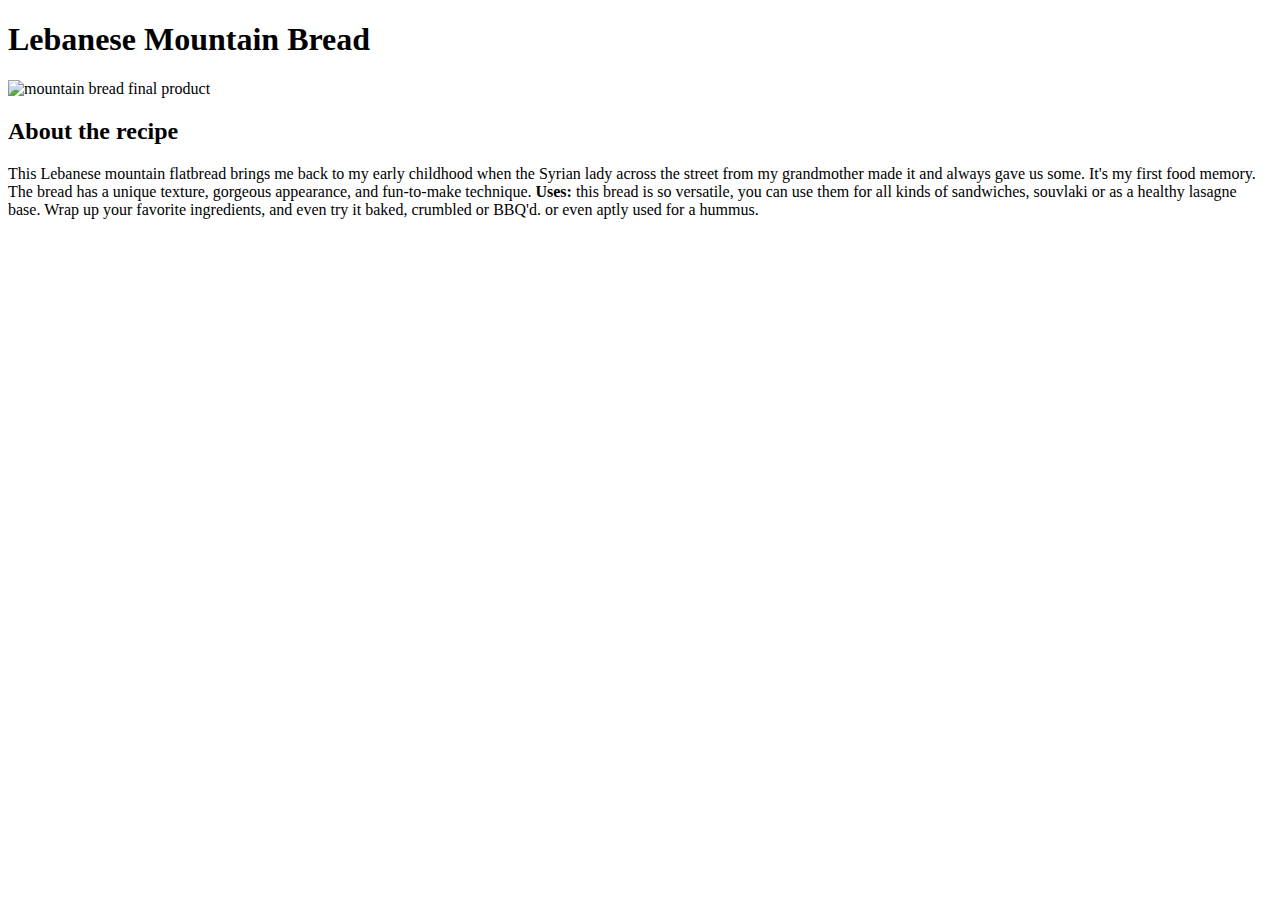
==== recipes/lebanese-mt-bread.html @ 7b393d52 "Create first few components of recipe page" ====
<!DOCTYPE html>

<html>
    <head lang="en">
        <meta charset="utf-8">
        <title>Lebanese Mountain Bread</title>
    </head>

    <body>
        <h1>Lebanese Mountain Bread</h1>
        <img src="../img/mt-bread.webp" alt="mountain bread final product">
        <h2>About the recipe</h2>
        <p>
            This Lebanese mountain flatbread brings me back to my early childhood when the Syrian lady across the street from my grandmother made it and always gave us some. 
            It's my first food memory. The bread has a unique texture, gorgeous appearance, and fun-to-make technique.
            <strong>Uses:</strong> this bread is so versatile, you can use them for all kinds of sandwiches, souvlaki or as a healthy lasagne base. 
            Wrap up your favorite ingredients, and even try it baked, crumbled or BBQ'd. or even aptly used for a hummus.
        </p>
    </body>
</html>

<!-- An image of the finished dish under the h1 heading that you added earlier. You can find images of the dish on Google or the recipe site we linked to earlier.

Under the image, it should have an appropriately sized “Description” heading followed by a paragraph or two describing the recipe.

Under the description, add an “Ingredients” heading followed by an unordered list of the ingredients needed for the recipe.

Finally, under the ingredients list, add a “Steps” heading followed by an ordered list of the steps needed for making the dish. -->
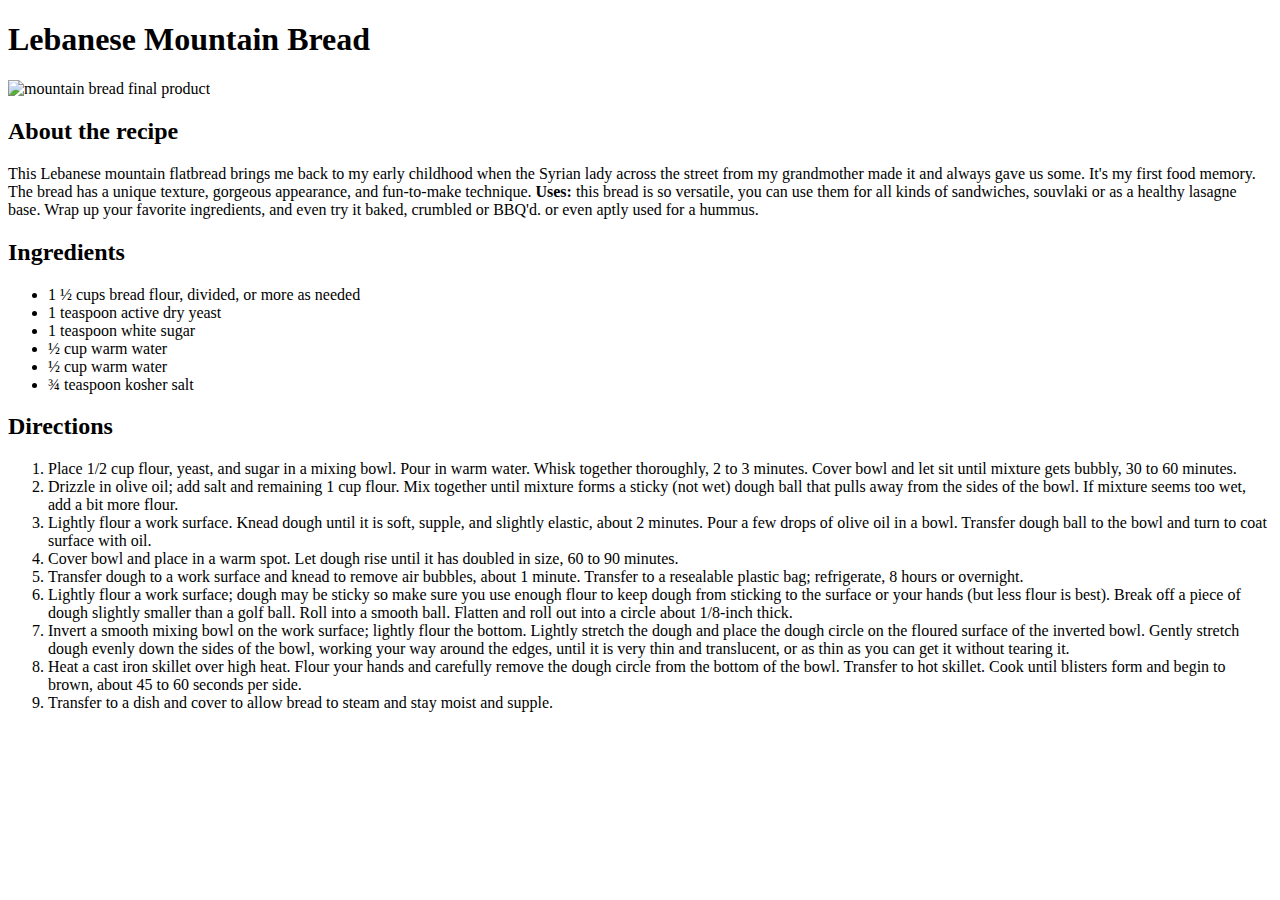
==== commit f70b654b: "Add two list elements and their respective heading" ====
--- a/recipes/lebanese-mt-bread.html
+++ b/recipes/lebanese-mt-bread.html
@@ -8,6 +8,7 @@
 
     <body>
         <h1>Lebanese Mountain Bread</h1>
+        
         <img src="../img/mt-bread.webp" alt="mountain bread final product">
         <h2>About the recipe</h2>
         <p>
@@ -16,6 +17,57 @@
             <strong>Uses:</strong> this bread is so versatile, you can use them for all kinds of sandwiches, souvlaki or as a healthy lasagne base. 
             Wrap up your favorite ingredients, and even try it baked, crumbled or BBQ'd. or even aptly used for a hummus.
         </p>
+
+        <h2>Ingredients</h2>
+        <ul>
+           <li>1 ½ cups bread flour, divided, or more as needed</li> 
+           <Li>1 teaspoon active dry yeast</Li>
+           <Li>1 teaspoon white sugar</Li>
+           <Li>½ cup warm water</Li>
+           <Li>½ cup warm water</Li>
+           <Li>¾ teaspoon kosher salt</Li>
+        </ul>
+
+        <h2>Directions</h2>
+        <ol>
+            <li>
+                Place 1/2 cup flour, yeast, and sugar in a mixing bowl. Pour in warm water. Whisk together thoroughly, 2 to 3 minutes. Cover bowl and let sit until mixture gets bubbly, 30 to 60 minutes.
+            </li>
+            
+            <li>
+                Drizzle in olive oil; add salt and remaining 1 cup flour. Mix together until mixture forms a sticky (not wet) dough ball that pulls away from the sides of the bowl. If mixture seems too wet, add a bit more flour.
+            </li>
+            
+            <li>
+                Lightly flour a work surface. Knead dough until it is soft, supple, and slightly elastic, about 2 minutes. Pour a few drops of olive oil in a bowl. Transfer dough ball to the bowl and turn to coat surface with oil.
+            </li>
+            
+            <li>
+                Cover bowl and place in a warm spot. Let dough rise until it has doubled in size, 60 to 90 minutes.
+            </li>
+            
+            <li>
+                Transfer dough to a work surface and knead to remove air bubbles, about 1 minute. Transfer to a resealable plastic bag; refrigerate, 8 hours or overnight.
+            </li>
+            
+            <li>
+                Lightly flour a work surface; dough may be sticky so make sure you use enough flour to keep dough from sticking to the surface or your hands (but less flour is best). Break off a piece of dough slightly smaller than a golf ball. Roll into a smooth ball. Flatten and roll out into a circle about 1/8-inch thick.
+            </li>
+            
+            <li>
+                Invert a smooth mixing bowl on the work surface; lightly flour the bottom. Lightly stretch the dough and place the dough circle on the floured surface of the inverted bowl. Gently stretch dough evenly down the sides of the bowl, working your way around the edges, until it is very thin and translucent, or as thin as you can get it without tearing it.
+            </li>
+            
+            <li>
+                Heat a cast iron skillet over high heat. Flour your hands and carefully remove the dough circle from the bottom of the bowl. Transfer to hot skillet. Cook until blisters form and begin to brown, about 45 to 60 seconds per side.
+            </li>
+            
+            <li>
+                Transfer to a dish and cover to allow bread to steam and stay moist and supple.
+            </li>
+        </ol>
+
+
     </body>
 </html>
 
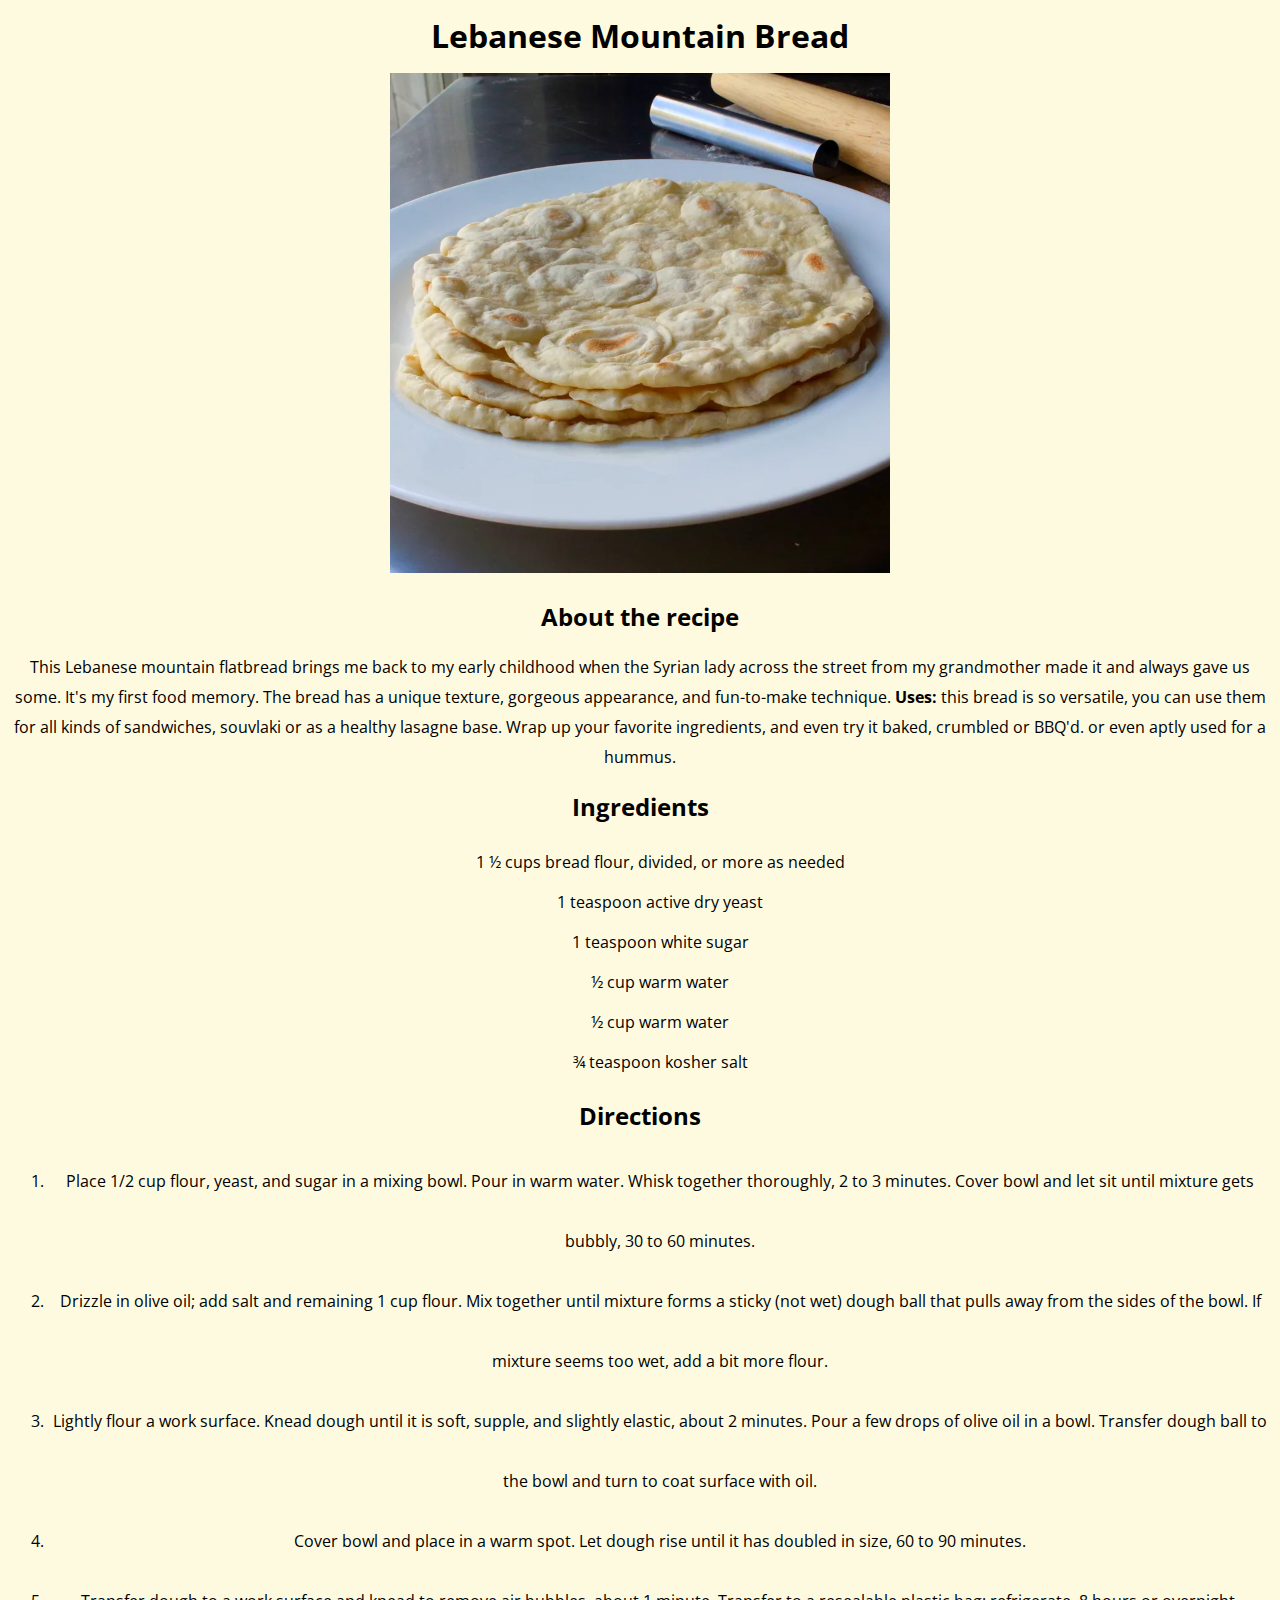
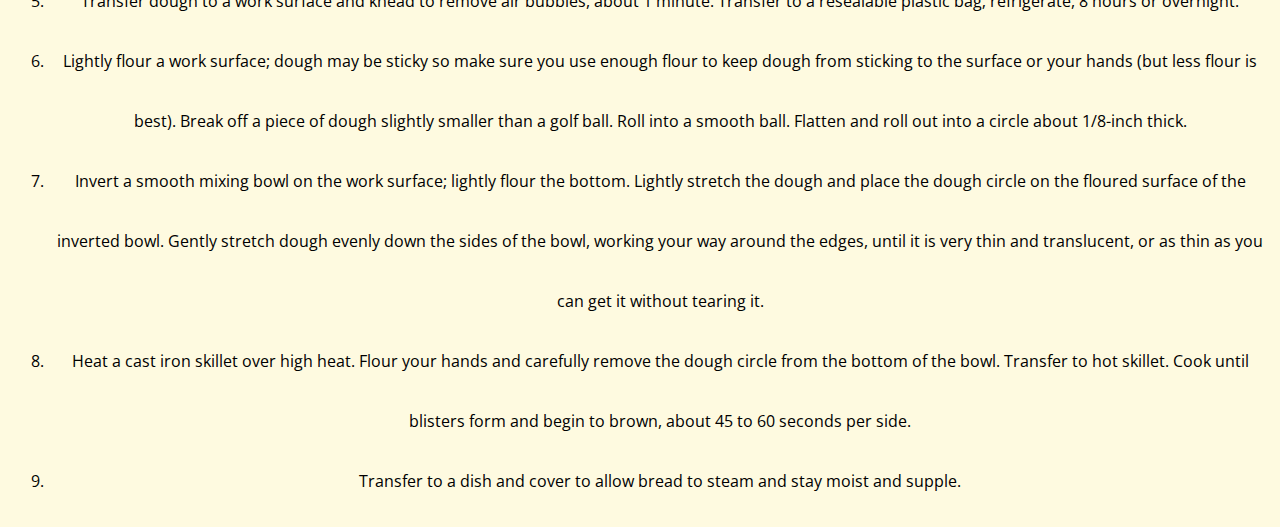
==== commit e70442b4: "add simple styles" ====
--- a/recipes/lebanese-mt-bread.html
+++ b/recipes/lebanese-mt-bread.html
@@ -4,6 +4,10 @@
     <head lang="en">
         <meta charset="utf-8">
         <title>Lebanese Mountain Bread</title>
+        <link rel="stylesheet" href="../styles.css">
+        <link rel="preconnect" href="https://fonts.googleapis.com">
+        <link rel="preconnect" href="https://fonts.gstatic.com" crossorigin>
+        <link href="https://fonts.googleapis.com/css2?family=Open+Sans:wght@400;700&display=swap" rel="stylesheet">
     </head>
 
     <body>
--- a/styles.css
+++ b/styles.css
@@ -0,0 +1,25 @@
+body {
+    font-family: "open sans", sans-serif;
+    line-height: 30px;
+    background-color: #fefae0;
+    text-align: center;
+}
+
+img {
+    width: 500px;
+    height: auto;
+}
+
+ul li {
+    list-style-type: none;
+    line-height: 40px;
+}
+
+ul li a {
+    text-decoration: none;
+    color: black;
+}
+
+ol li {
+    line-height: 60px;
+}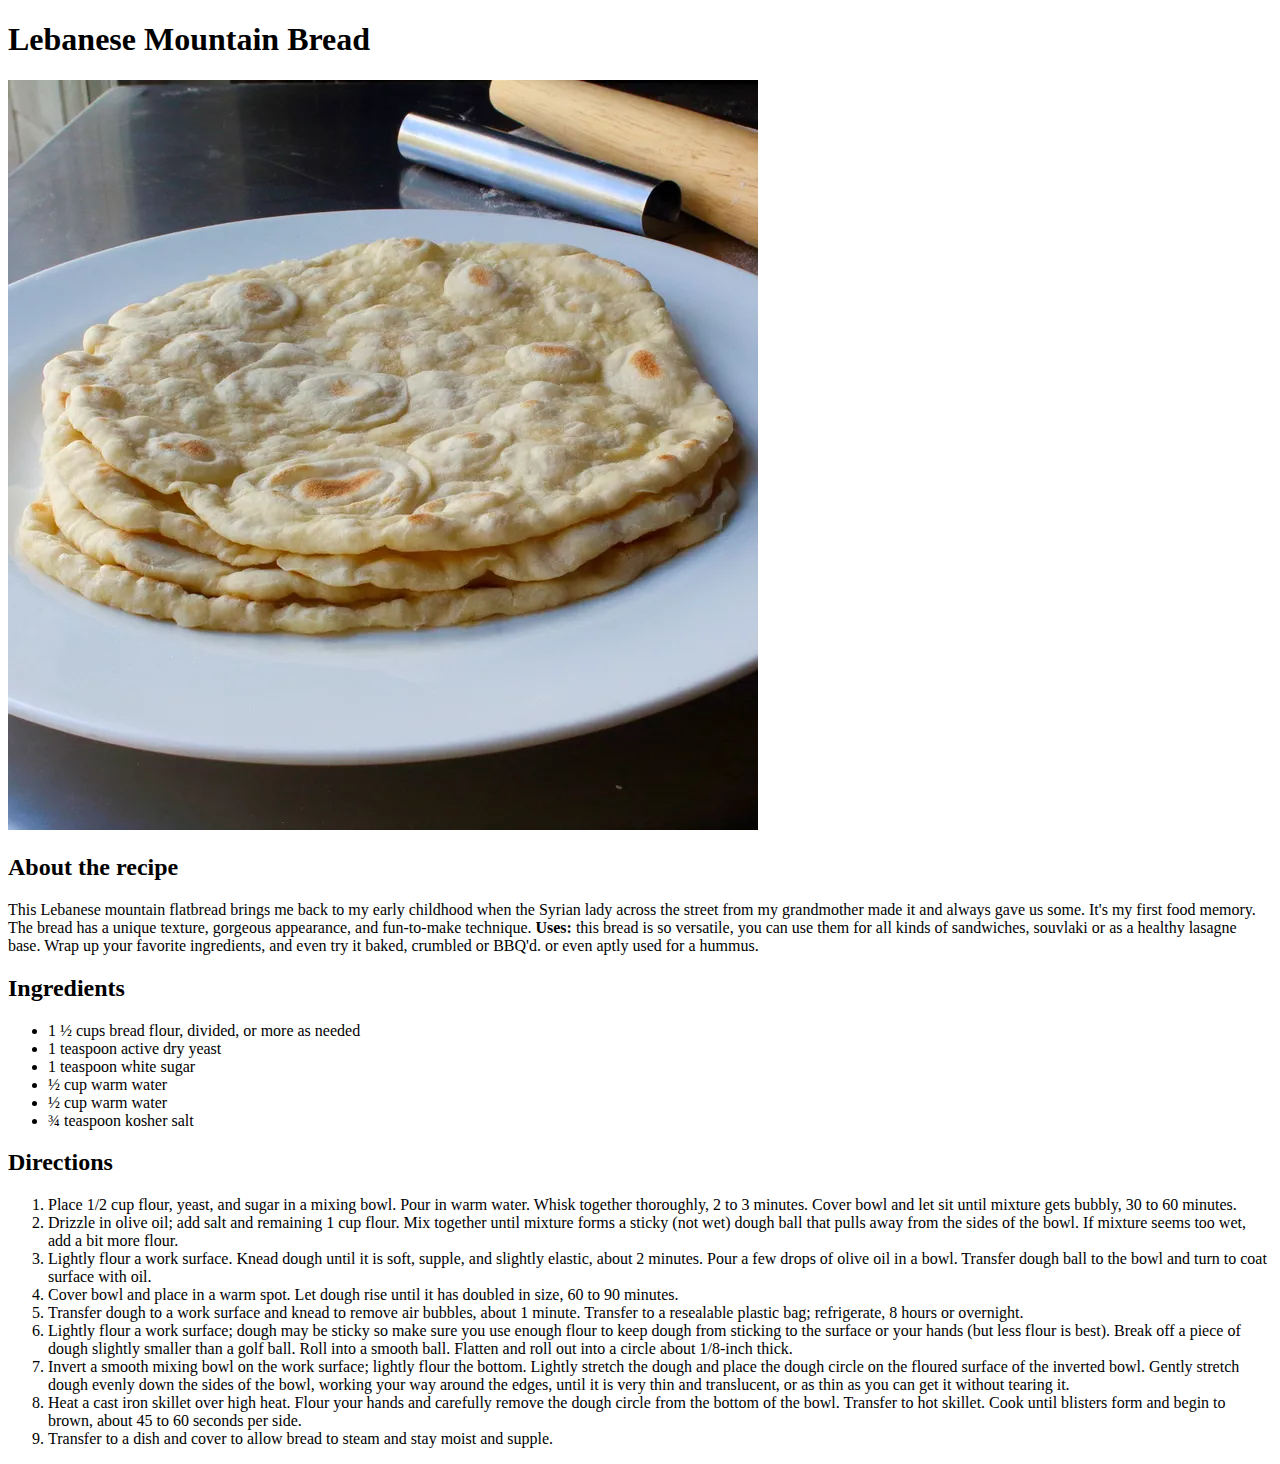
==== commit c86236e9: "removed link to styles.css" ====
--- a/recipes/lebanese-mt-bread.html
+++ b/recipes/lebanese-mt-bread.html
@@ -4,7 +4,6 @@
     <head lang="en">
         <meta charset="utf-8">
         <title>Lebanese Mountain Bread</title>
-        <link rel="stylesheet" href="../styles.css">
         <link rel="preconnect" href="https://fonts.googleapis.com">
         <link rel="preconnect" href="https://fonts.gstatic.com" crossorigin>
         <link href="https://fonts.googleapis.com/css2?family=Open+Sans:wght@400;700&display=swap" rel="stylesheet">
